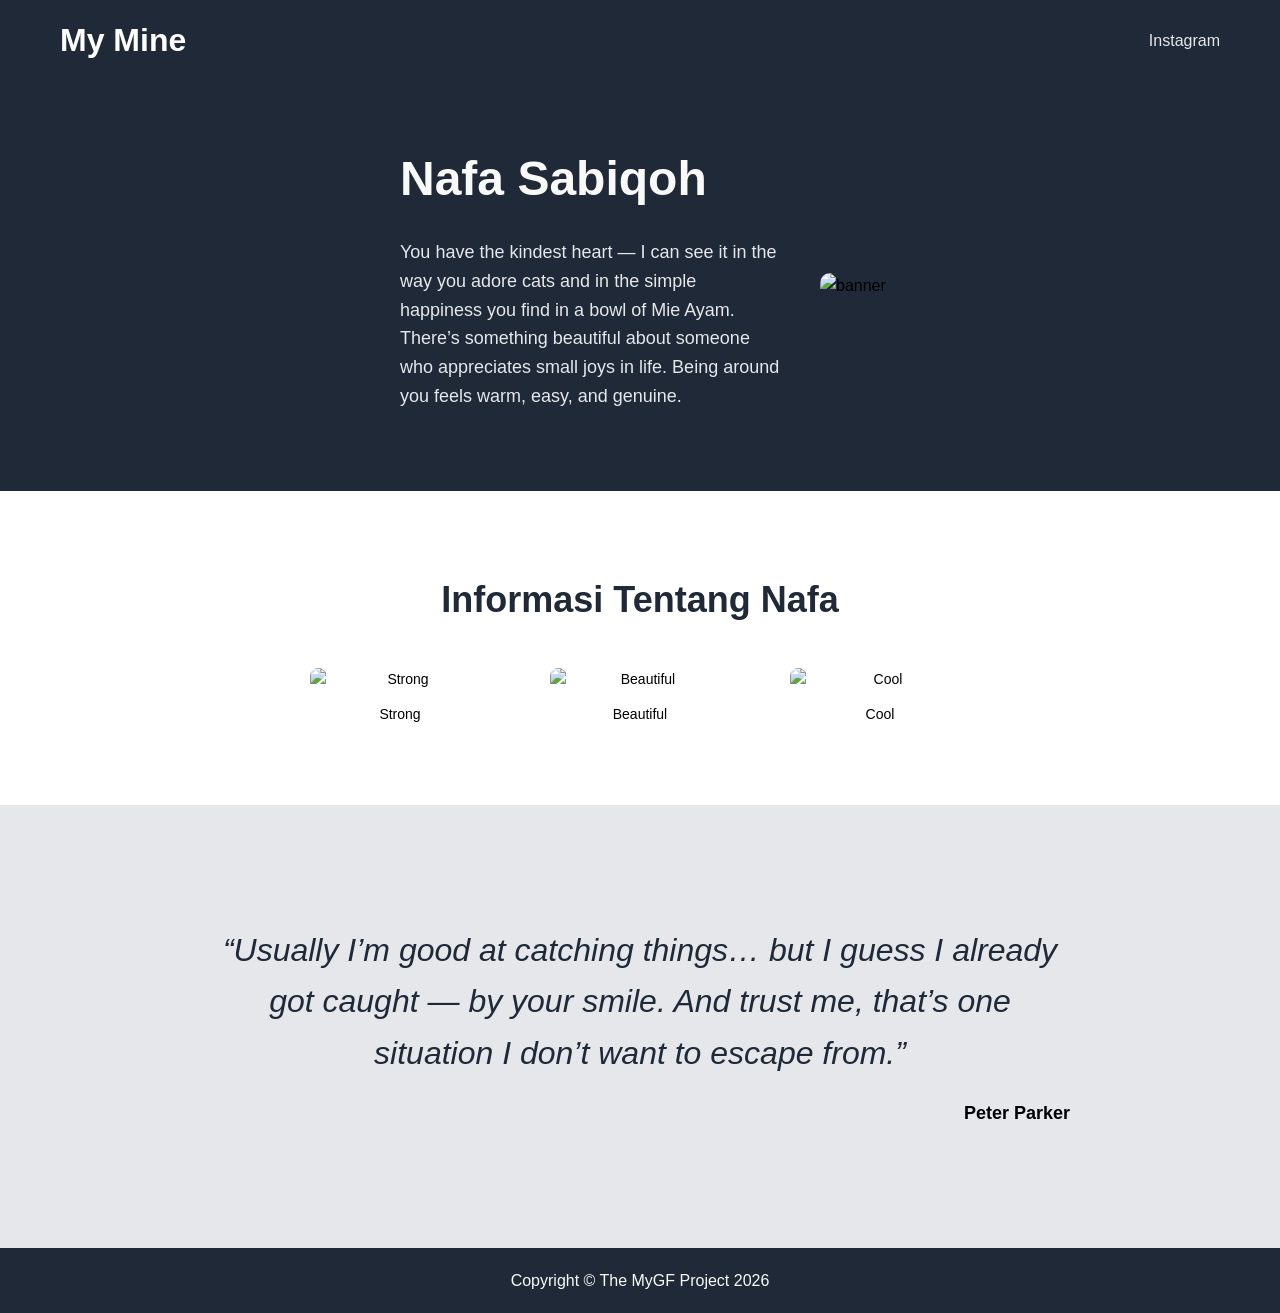
==== index.html @ 6e7ee269 "Refactor index.html structure and content" ====
<!doctype html>
<html>
    <head>
        <meta charset="UTF-8" />
        <meta name="viewport" content="width=device-width, initial-scale=1.0" />
        <title>Nafa's Dashboard</title>
        <link rel="stylesheet" href="style.css" />
    </head>

    <body>
        <div class="menubar">
            <div class="child-menubar">
                <h1>My Mine</h1>
                <div class="menu-item">
                    <a href="https://www.instagram.com/nfa_sabi?utm_source=ig_web_button_share_sheet&igsh=ZDNlZDc0MzIxNw==">Instagram</a>
                </div>
            </div>
        </div>
        <div class="banner">
            <div class="child-banner">
                <center>
                    <iframe data-testid="embed-iframe" style="border-radius:12px;" src="https://open.spotify.com/embed/track/3hEfpBHxgieRLz4t3kLNEg?utm_source=generator" width="60%" height="152" frameBorder="0" allowfullscreen="" allow="autoplay; clipboard-write; encrypted-media; fullscreen; picture-in-picture" loading="lazy"></iframe>
                </center>
                <div class="banner-text">
                    <h2>Nafa Sabiqoh</h2>
                    <p>You have the kindest heart — I can see it in the way you adore cats and in the simple happiness you find in a bowl of Mie Ayam. There’s something beautiful about someone who appreciates small joys in life. Being around you feels warm, easy, and genuine.</p>
                </div>
                <img
                    src="https://blogger.googleusercontent.com/img/a/AVvXsEiFEIxMpqzWsohztjJG9n6IAh2LmukzD2qvKYjNcwRfn-yOiE_WNQ9FDHsQOPizn3i1lfArz2eEYEv30kiLj6nTFKEkkNPuRFX1yuT15WwNkPvNNgZ9VAPQo0dzYquGLOP6y-OhPqngiXBPmDMe3Py1_xusawOvLJFXjh0RVoJfqxkA97uPCM0CYCex2K0"
                    alt="banner"
                    class="banner-img"
                />
            </div>
        </div>
        <div class="information">
            <h2>Informasi Tentang Nafa</h2>
            <div class="item-list">
                <div class="item">
                    <img
                        src="https://blogger.googleusercontent.com/img/a/AVvXsEgL8eQJpYLS_vpCX2H9PdcE2ZV37XRCdqz8SgdO6u-bzseaRdezSNqxt8fN7q4V-8VFB_wiwBsSBO9UmKYooL3jPaNt4IN_IlW5JB5C63ZwZ1FdrRgYHzamxQ6tMNbd_hzeYQUzR0Gnril4QRl9RVgMuiGrpdMrICP4VPJyWQFkcBqVKYoJxE2XCgarK1I"
                        alt="Strong"
                    />
                    <p>
                        Strong
                    </p>
                </div>
                <div class="item">
                    <img
                        src="https://blogger.googleusercontent.com/img/a/AVvXsEjoV_C1uweNP-QXgBBjdHTrMejgzkTz9rp5eyUv9_g8eU_ynKiWHTWiOkXBckVhGRmqLghCJt8PGvRcADHEsX0ZgeMSm7bnYMNOpRum1DIG3SmR5ibB0Gnp4D6k3F0dsGFxRZBL039bRO_-1Jx5gGwyK7h69UqJCj0U4X4cfYmznGuvGtXd8kadHwnIW8k"
                        alt="Beautiful"
                    />
                    <p>
                        Beautiful
                    </p>
                </div>
                <div class="item">
                    <img
                        src="https://blogger.googleusercontent.com/img/a/AVvXsEj-srvcw18_bcQnH0jfxBi4X-OjV5Rt6gYpUN8Na_jbFOIPjG3P2PXlbSSxXYpEz14RN8JDXO9C41QIcEEgMUa4Y2YJ-COvw11i7FWVZod6G3WgXwb7ovEN0OJptqV84bH18lk0faX3vU3_NuRJB11yWNbrK-tkF4-OkdTEvNydzrUTn6wmbNt6wv3eFEs"
                        alt="Cool"
                    />
                    <p>
                        Cool
                    </p>
                </div>
            </div>
        </div>
        <div class="quotes">
            <div class="child-quotes">
                <p>
                    “Usually I’m good at catching things…
                    but I guess I already got caught — by your smile.
                    And trust me, that’s one situation I don’t want to escape from.”
                </p>
                <strong>Peter Parker</strong>
            </div>
        </div>
        <div class="footer">
            <p>Copyright © The MyGF Project 2026</p>
        </div>
    </body>

</html>
---- style.css ----
/* ================= RESET ================= */
* {
    margin: 0;
    padding: 0;
    box-sizing: border-box;
    font-family: Roboto, "Open Sans", sans-serif;
}

body {
    line-height: 1.6;
}

/* ================= CONTAINER GLOBAL ================= */
.container {
    max-width: 1200px;
    margin: auto;
    padding: 0 20px;
}

/* ================= MENUBAR ================= */
.menubar {
    background-color: #1f2937;
}

.child-menubar {
    max-width: 1200px;
    margin: auto;
    padding: 15px 20px;
    display: flex;
    justify-content: space-between;
    align-items: center;
    color: #ffffff;
}

.menu-item {
    display: flex;
    gap: 24px;
}

.menu-item a {
    text-decoration: none;
    color: #e5e7eb;
    transition: 0.3s;
}

.menu-item a:hover {
    color: #ffffff;
}

/* ================= BANNER ================= */
.banner {
    background-color: #1f2937;
}

.child-banner {
    max-width: 1200px;
    margin: auto;
    padding: 60px 20px;
    display: flex;
    align-items: center;
    justify-content: space-between;
    gap: 40px;
}

.banner-text {
    color: #f9faf8;
    flex: 1;
}

.banner-text h2 {
    font-size: 48px;
    font-weight: 900;
    margin-bottom: 20px;
}

.banner-text p {
    font-size: 18px;
    color: #e5e7eb;
    margin-bottom: 20px;
}

.banner-text button {
    background-color: #3882f6;
    color: #f9faf8;
    padding: 8px 20px;
    border-radius: 6px;
    font-weight: 600;
    border: none;
    cursor: pointer;
    transition: 0.3s;
}

.banner-text button:hover {
    background-color: #2563eb;
}

.child-banner img {
    width: 400px;
    max-width: 100%;
    border-radius: 10px;
}

/* ================= INFORMATION ================= */
.information {
    display: flex;
    flex-direction: column;
    align-items: center;
    gap: 40px;
    margin: 80px 20px;
    text-align: center;
}

.information h2 {
    font-size: 36px;
    color: #1f2937;
    font-weight: 900;
}

.item-list {
    display: flex;
    gap: 60px;
    justify-content: center;
    flex-wrap: wrap;
}

.item {
    display: flex;
    flex-direction: column;
    align-items: center;
    max-width: 200px;
    gap: 12px;
    font-size: 14px;
}

.item img {
    width: 180px;
    max-width: 100%;
    border-radius: 8px;
}

/* ================= QUOTES ================= */
.quotes {
    background-color: #e5e7eb;
}

.child-quotes {
    max-width: 900px;
    margin: auto;
    padding: 120px 20px;
    display: flex;
    flex-direction: column;
    gap: 20px;
}

.quotes p {
    font-size: 32px;
    color: #1f2937;
    font-style: italic;
    text-align: center;
    font-weight: 300;
}

.quotes strong {
    text-align: right;
    font-size: 18px;
}

/* ================= FOOTER ================= */
.footer {
    background-color: #1f2937;
    padding: 20px;
    text-align: center;
    color: #f9faf8;
}

/* ================= RESPONSIVE ================= */

/* Tablet */
@media (max-width: 992px) {

    .child-banner {
        flex-direction: column;
        text-align: center;
    }

    .banner-text h2 {
        font-size: 36px;
    }

    .child-banner img {
        width: 300px;
    }
}

/* Mobile */
@media (max-width: 600px) {

    .child-menubar {
        flex-direction: column;
        gap: 10px;
        text-align: center;
    }

    .menu-item {
        gap: 15px;
    }

    .banner-text h2 {
        font-size: 28px;
    }

    .banner-text p {
        font-size: 14px;
    }

    .quotes p {
        font-size: 20px;
    }

    .quotes strong {
        text-align: center;
    }

}
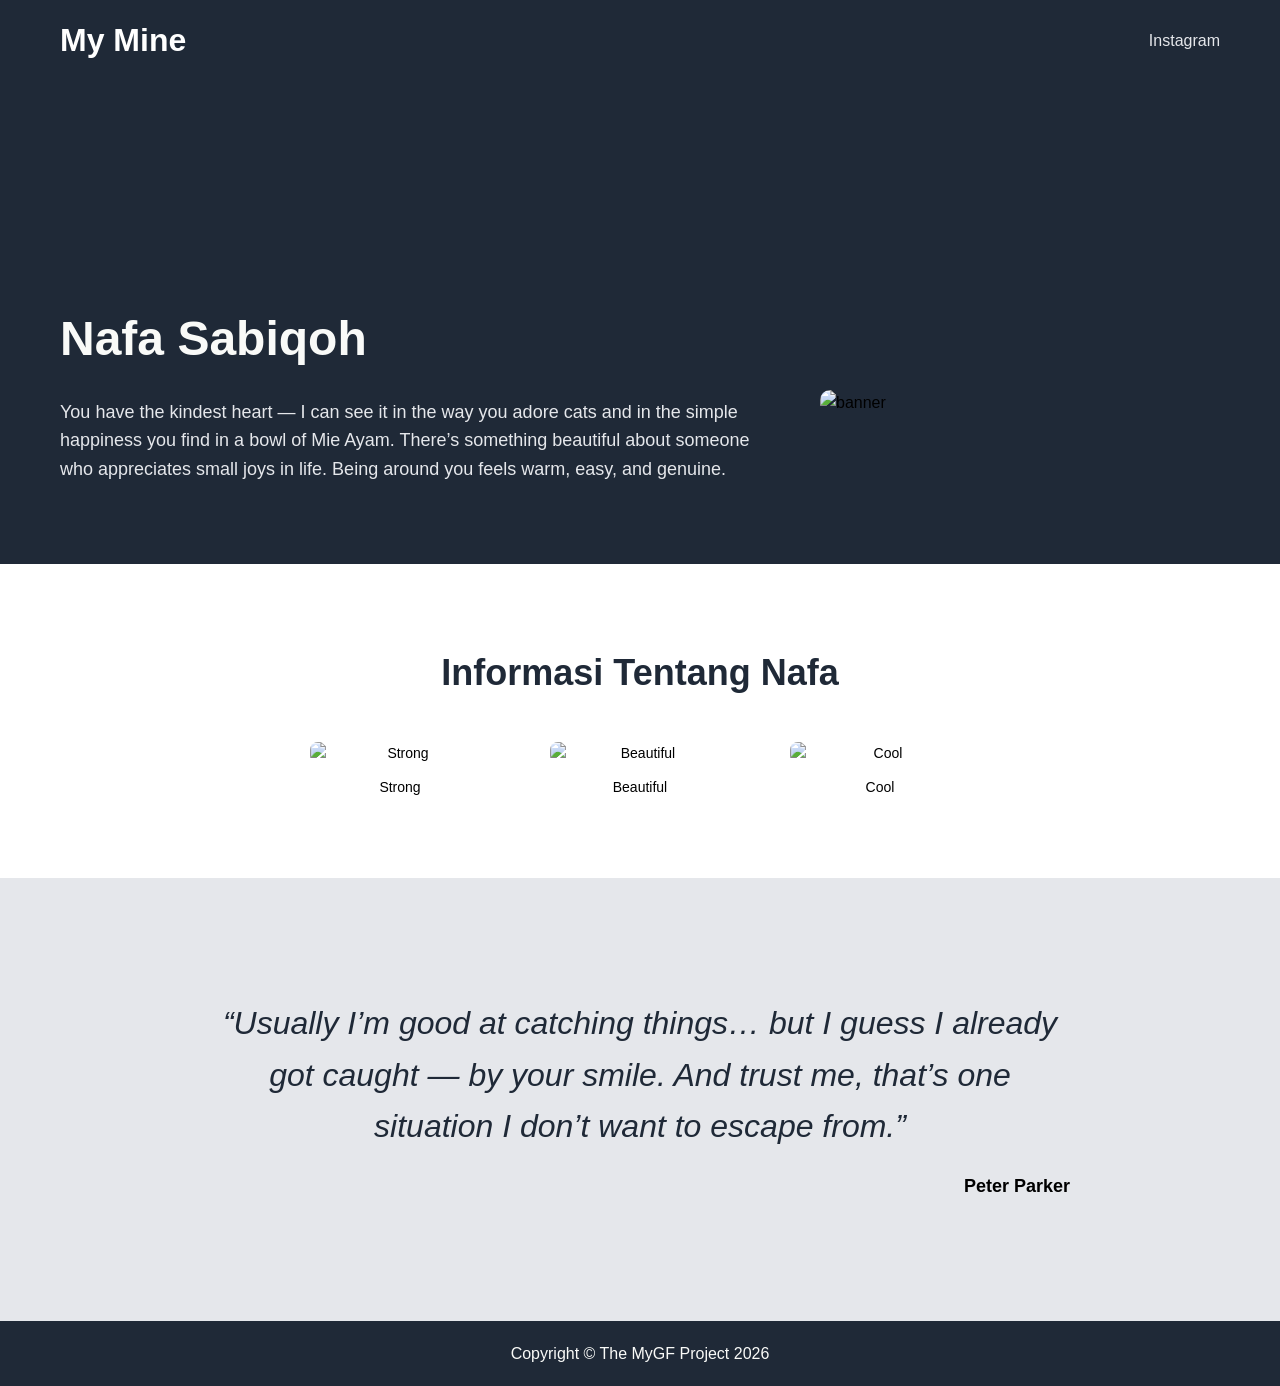
==== commit 1e164655: "Update index.html" ====
--- a/index.html
+++ b/index.html
@@ -18,10 +18,10 @@
             </div>
         </div>
         <div class="banner">
+            <center>
+                <iframe data-testid="embed-iframe" style="border-radius:12px;" src="https://open.spotify.com/embed/track/3hEfpBHxgieRLz4t3kLNEg?utm_source=generator" width="60%" height="152" frameBorder="0" allowfullscreen="" allow="autoplay; clipboard-write; encrypted-media; fullscreen; picture-in-picture" loading="lazy"></iframe>
+            </center>
             <div class="child-banner">
-                <center>
-                    <iframe data-testid="embed-iframe" style="border-radius:12px;" src="https://open.spotify.com/embed/track/3hEfpBHxgieRLz4t3kLNEg?utm_source=generator" width="60%" height="152" frameBorder="0" allowfullscreen="" allow="autoplay; clipboard-write; encrypted-media; fullscreen; picture-in-picture" loading="lazy"></iframe>
-                </center>
                 <div class="banner-text">
                     <h2>Nafa Sabiqoh</h2>
                     <p>You have the kindest heart — I can see it in the way you adore cats and in the simple happiness you find in a bowl of Mie Ayam. There’s something beautiful about someone who appreciates small joys in life. Being around you feels warm, easy, and genuine.</p>
@@ -86,3 +86,4 @@
 
 
 
+
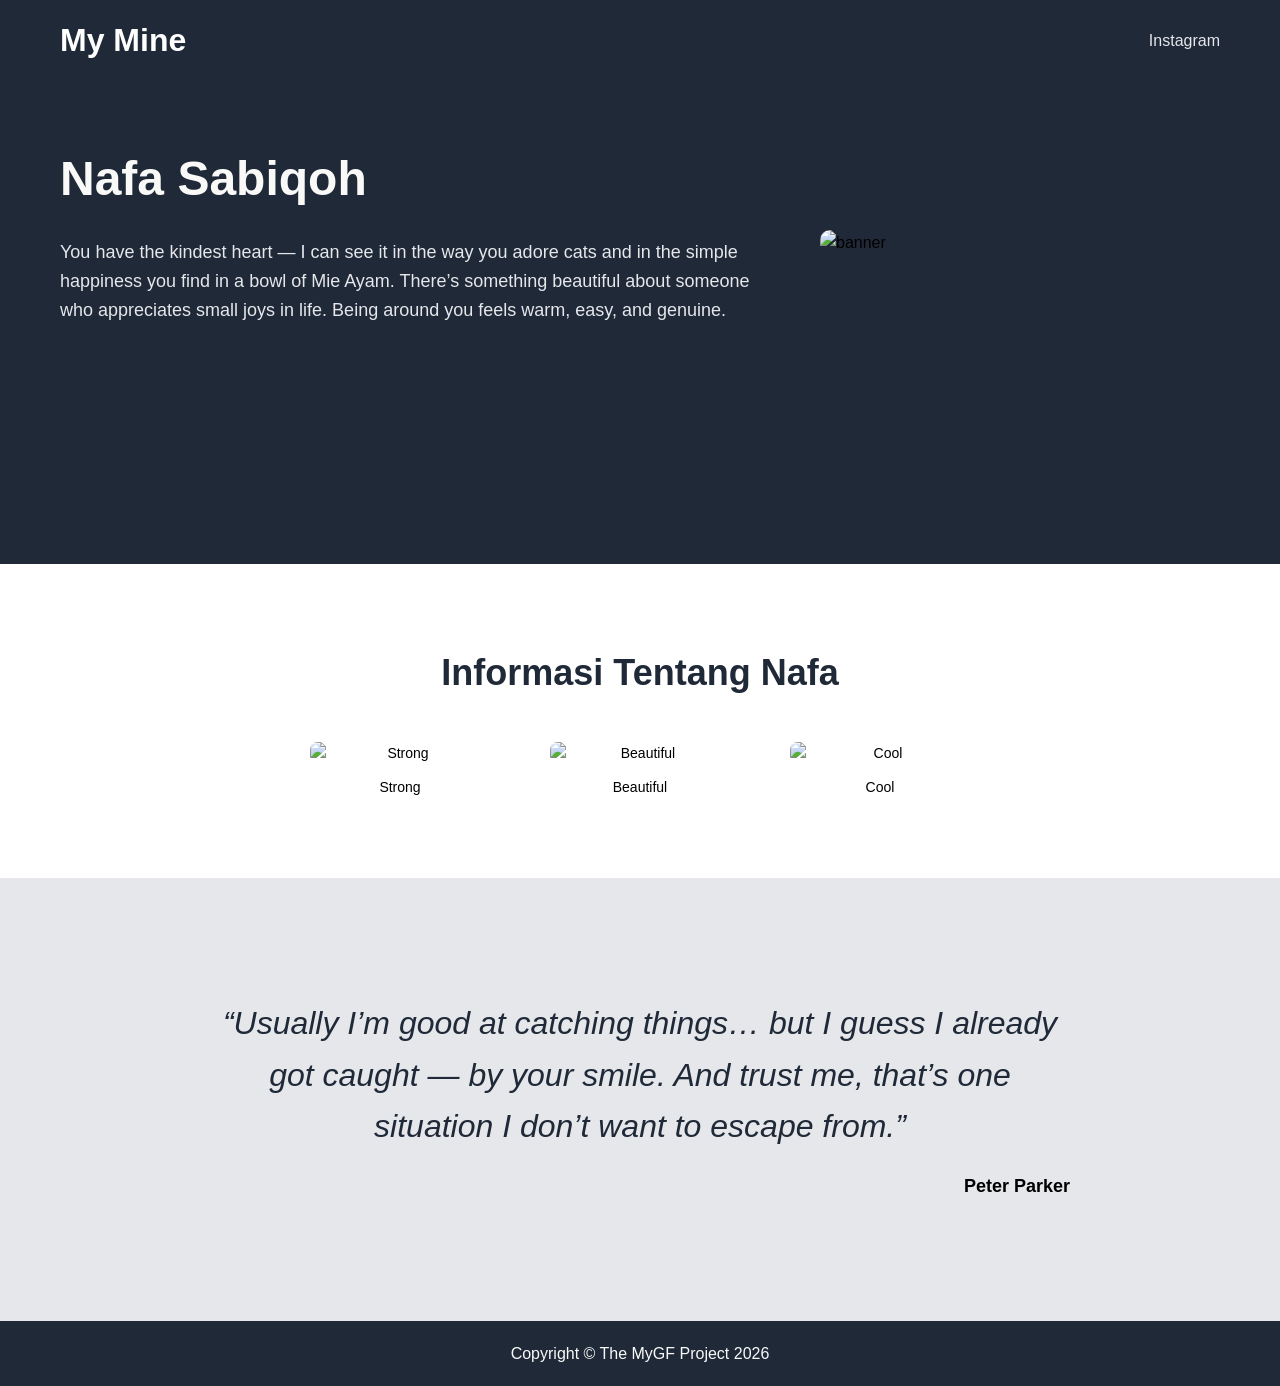
==== commit a8969a1a: "Refactor index.html structure and content" ====
--- a/index.html
+++ b/index.html
@@ -18,9 +18,6 @@
             </div>
         </div>
         <div class="banner">
-            <center>
-                <iframe data-testid="embed-iframe" style="border-radius:12px;" src="https://open.spotify.com/embed/track/3hEfpBHxgieRLz4t3kLNEg?utm_source=generator" width="60%" height="152" frameBorder="0" allowfullscreen="" allow="autoplay; clipboard-write; encrypted-media; fullscreen; picture-in-picture" loading="lazy"></iframe>
-            </center>
             <div class="child-banner">
                 <div class="banner-text">
                     <h2>Nafa Sabiqoh</h2>
@@ -32,6 +29,9 @@
                     class="banner-img"
                 />
             </div>
+            <center>
+                <iframe data-testid="embed-iframe" style="border-radius:12px;" src="https://open.spotify.com/embed/track/3hEfpBHxgieRLz4t3kLNEg?utm_source=generator" width="60%" height="152" frameBorder="0" allowfullscreen="" allow="autoplay; clipboard-write; encrypted-media; fullscreen; picture-in-picture" loading="lazy"></iframe>
+            </center>
         </div>
         <div class="information">
             <h2>Informasi Tentang Nafa</h2>
@@ -87,3 +87,4 @@
 
 
 
+
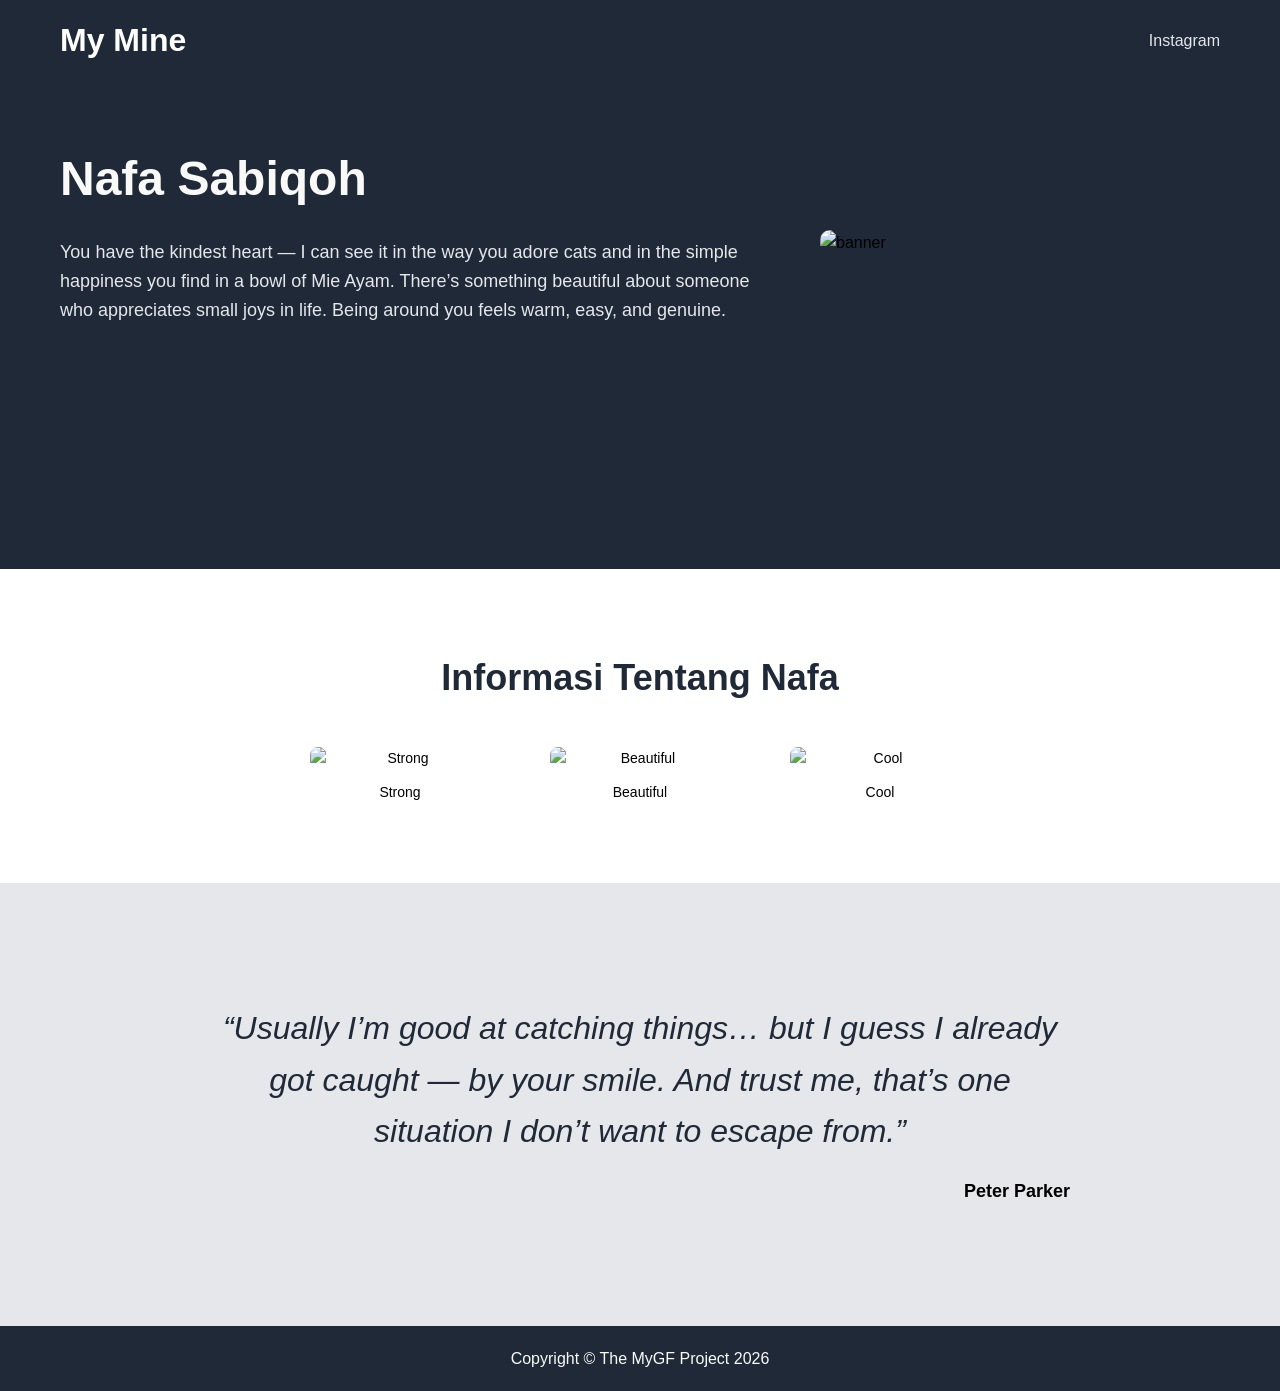
==== commit f5e5db39: "Revise index.html for layout and content updates Updated HTML structure and content for Nafa's Dashb" ====
--- a/index.html
+++ b/index.html
@@ -30,7 +30,7 @@
                 />
             </div>
             <center>
-                <iframe data-testid="embed-iframe" style="border-radius:12px;" src="https://open.spotify.com/embed/track/3hEfpBHxgieRLz4t3kLNEg?utm_source=generator" width="60%" height="152" frameBorder="0" allowfullscreen="" allow="autoplay; clipboard-write; encrypted-media; fullscreen; picture-in-picture" loading="lazy"></iframe>
+                <iframe data-testid="embed-iframe" style="border-radius:12px; margin-bottom:5px" src="https://open.spotify.com/embed/track/3hEfpBHxgieRLz4t3kLNEg?utm_source=generator" width="90%" height="152" frameBorder="0" allowfullscreen="" allow="autoplay; clipboard-write; encrypted-media; fullscreen; picture-in-picture" loading="lazy"></iframe>
             </center>
         </div>
         <div class="information">
@@ -88,3 +88,6 @@
 
 
 
+
+
+
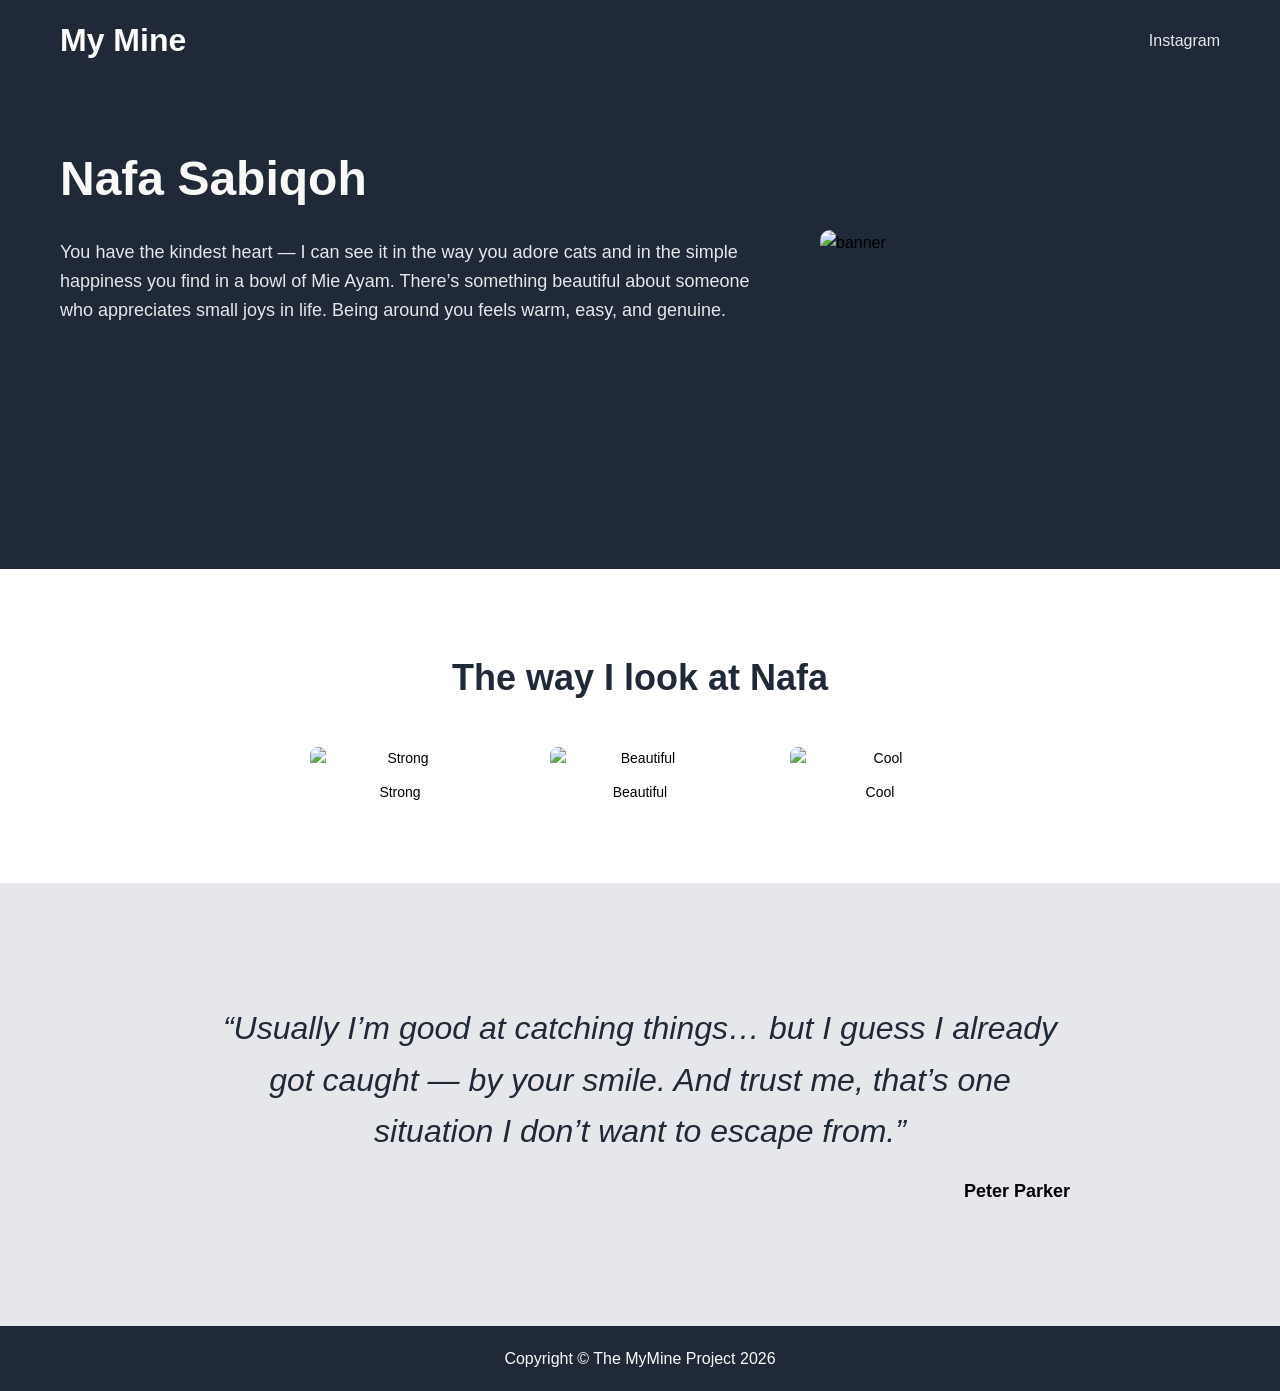
==== commit f888ca93: "Modify index.html content and structure Updated the content and structure of the HTML file, includin" ====
--- a/index.html
+++ b/index.html
@@ -34,7 +34,7 @@
             </center>
         </div>
         <div class="information">
-            <h2>Informasi Tentang Nafa</h2>
+            <h2>The way I look at Nafa</h2>
             <div class="item-list">
                 <div class="item">
                     <img
@@ -76,7 +76,7 @@
             </div>
         </div>
         <div class="footer">
-            <p>Copyright © The MyGF Project 2026</p>
+            <p>Copyright © The MyMine Project 2026</p>
         </div>
     </body>
 
@@ -91,3 +91,4 @@
 
 
 
+
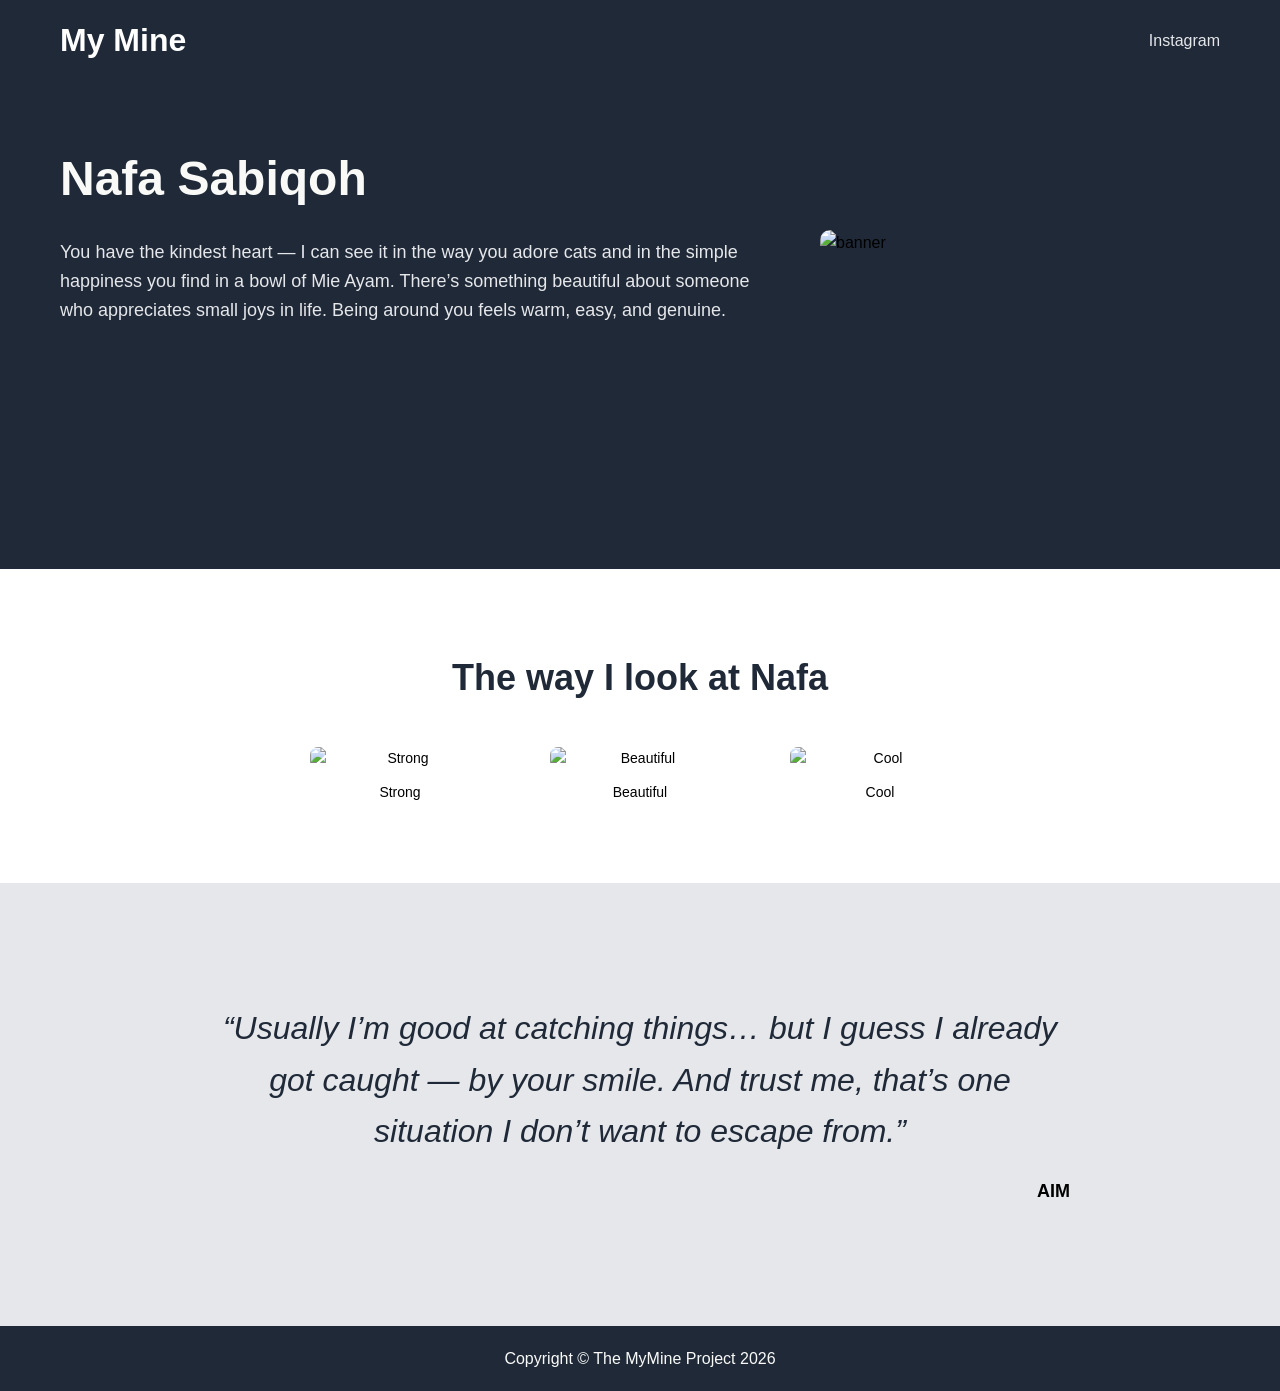
==== commit 5b0b6b86: "Revise index.html structure and content Updated the HTML structure and content in index.html." ====
--- a/index.html
+++ b/index.html
@@ -72,7 +72,7 @@
                     but I guess I already got caught — by your smile.
                     And trust me, that’s one situation I don’t want to escape from.”
                 </p>
-                <strong>Peter Parker</strong>
+                <strong>AIM</strong>
             </div>
         </div>
         <div class="footer">
@@ -92,3 +92,4 @@
 
 
 
+
